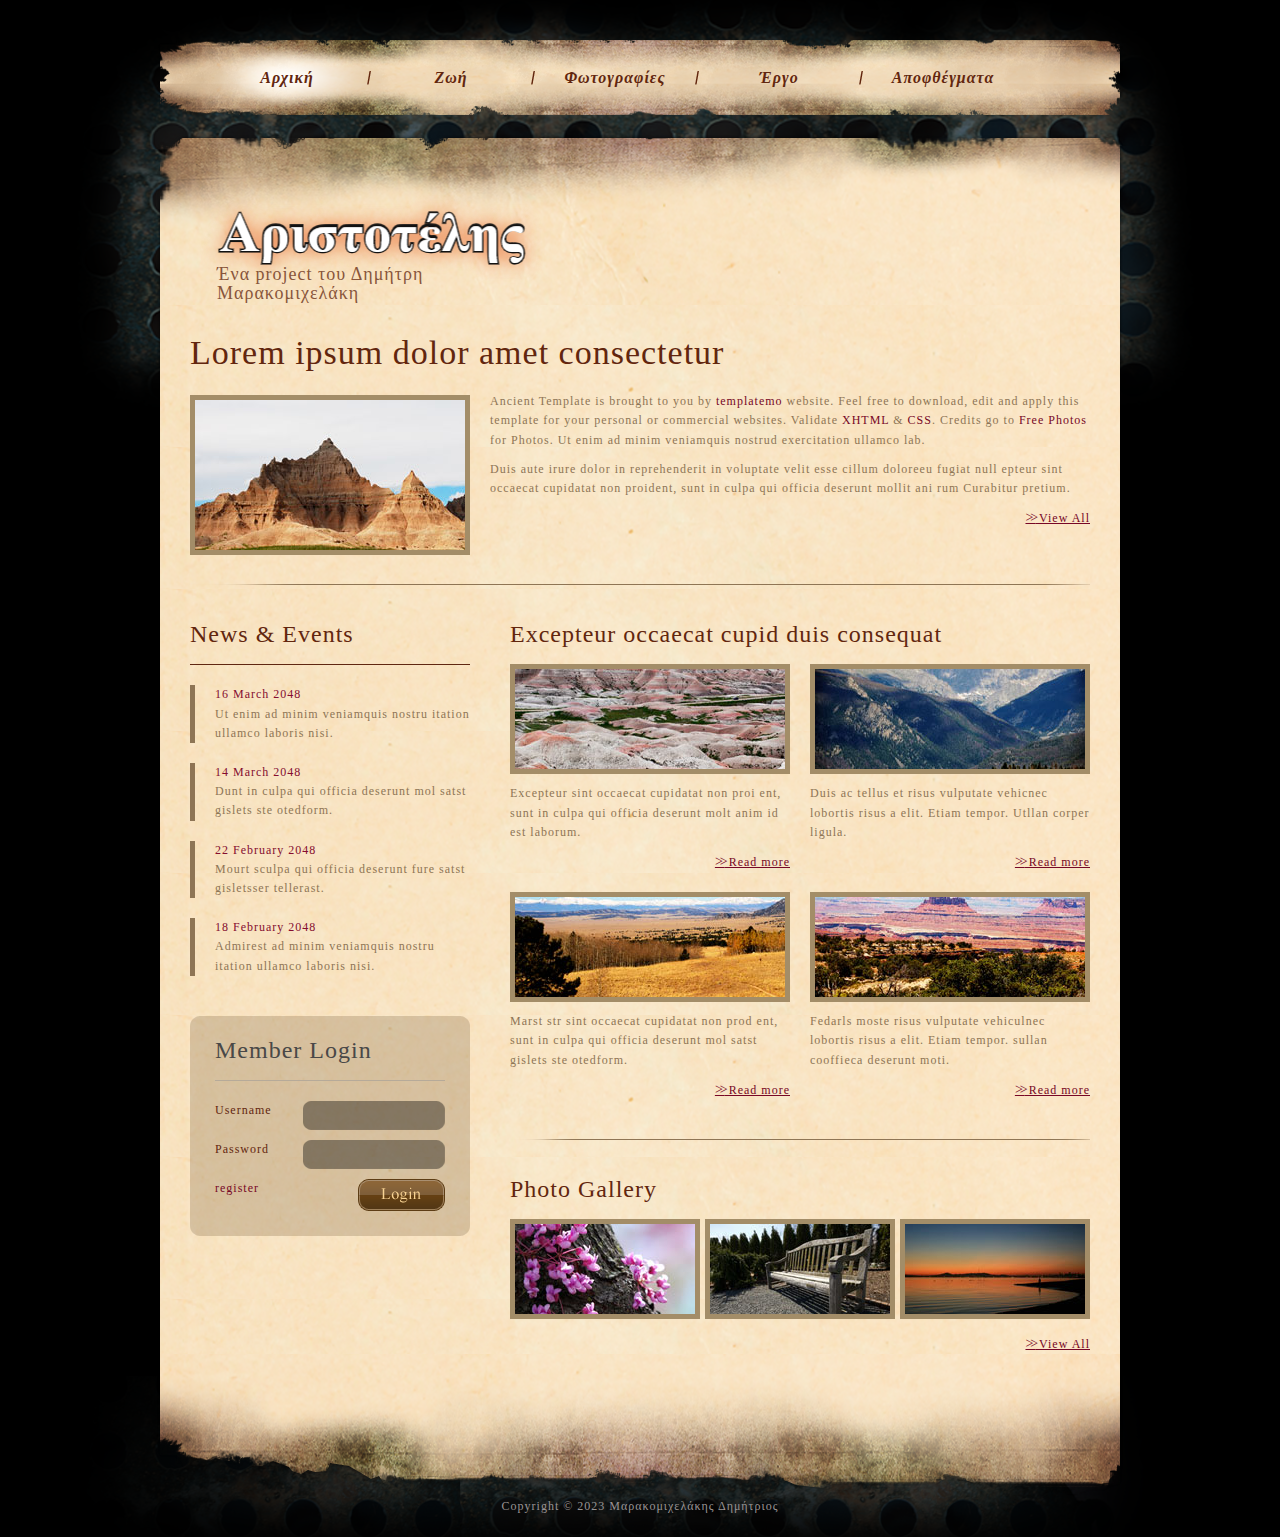
==== index.html @ 0a621448 "Files" ====
<!DOCTYPE html PUBLIC "-//W3C//DTD XHTML 1.0 Transitional//EN" "http://www.w3.org/TR/xhtml1/DTD/xhtml1-transitional.dtd">
<html xmlns="http://www.w3.org/1999/xhtml">
<head>
<meta http-equiv="Content-Type" content="text/html; charset=utf-8" />
<title>Αριστοτέλης - Ένα project από τον Δ. Μαρακομιχελάκη</title>
<meta name="keywords" content="" />
<meta name="description" content="" />
<link href="templatemo_style.css" rel="stylesheet" type="text/css" />

<script language="javascript" type="text/javascript">
function clearText(field)
{
    if (field.defaultValue == field.value) field.value = '';
    else if (field.value == '') field.value = field.defaultValue;
}
</script>

</head>
<body>

<div id="templatemo_wrapper">

	<span class="bg_top"></span>
    <span class="bg_bottom"></span>

	<div id="templatemo_menu">
        <ul>
          <li><a href="index.html" class="current">Αρχική</a></li>
          <li><a href="about.html">Ζωή</a></li>
          <li><a href="gallery.html">Φωτογραφίες</a></li>
          <li><a href="blog.html">Έργο</a></li>
          <li class="last"><a href="quotes.html">Αποφθέγματα</a></li>
        </ul>
	</div> <!-- end of menu -->
    
    <div id="templatemo_header">
		<div id="site_title"><h1><a href="#">Ένα project του Δημήτρη Μαρακομιχελάκη</a></h1></div>
	</div> <!-- end of header -->
    
    <div id="templatemo_main">
    	<div class="cbox_fw">
        	<h2>Lorem ipsum dolor amet consectetur</h2>
            <a href="#"><img src="images/templatemo_image_08.jpg" alt="image" class="image_frame image_fl" /></a>
           <p>Ancient Template is brought to you by <a href="#">templatemo</a> website. Feel free to download, edit and apply this template for your personal or commercial websites. Validate <a href="http://validator.w3.org/check?uri=referer" rel="nofollow">XHTML</a> &amp; <a href="http://jigsaw.w3.org/css-validator/check/referer" rel="nofollow">CSS</a>. Credits go to <a href="http://www.photovaco.com/" target="_blank">Free Photos</a> for Photos. Ut enim ad minim veniamquis nostrud exercitation ullamco lab.</p>
			<p>Duis aute irure dolor in reprehenderit in voluptate velit esse cillum doloreeu fugiat null
epteur sint occaecat cupidatat non proident, sunt in culpa qui officia deserunt mollit ani
rum Curabitur pretium.</p>
			<a href="#" class="more float_r"><span>&gt;&gt;</span> View All</a>
            <div class="cleaner"></div>
        </div>
        
        <div id="sidebar">
        
        	<div id="nne">
            
	        	<h3>News &amp; Events</h3>
                <ul class="nne_box">
                	<li><span>16 March 2048</span><a href="#">Ut enim ad minim veniamquis nostru itation ullamco laboris nisi.</a></li>
                    <li><span>14 March 2048</span><a href="#">Dunt in culpa qui officia deserunt mol satst gislets  ste otedform.</a></li>
                    <li><span>22 February 2048</span><a href="#">Mourt sculpa qui officia deserunt fure satst gisletsser tellerast.</a></li>
                    <li><span>18 February 2048</span><a href="#">Admirest ad minim veniamquis nostru itation ullamco laboris nisi.</a></li>	
                </ul>
                
			</div>
            
            <div id="member_login">
            
            	<h3>Member Login</h3>
                
            	<form action="#" method="post">
                
                 	<label>Username</label><input name="username" type="text" class="txt_field" id="name" title="name" value="" size="10" maxlength="30" />
                	<div class="cleaner h10"></div>
					<label>Password</label><input name="password" type="password" class="txt_field" id="password" title="password" value="" size="10" maxlength="30" />
<div class="cleaner h10"></div>
					<input type="submit" name="login" value="" alt="login" id="login" title="Search" class="sub_btn"  />
                    
                    <div><a href="#">register</a></div>
                    
                </form>
                
            </div>
        
        </div>
        
        <div id="content">
        	<div class="cbox_fws">
                <h3>Excepteur occaecat cupid duis consequat</h3>
                <div class="cbox_w280 float_l"> <a href="#"><img src="images/templatemo_image_04.jpg" alt="image" class="image_frame" /></a>
                  <p>Excepteur sint occaecat cupidatat non proi ent, sunt in culpa qui officia deserunt molt anim id est laborum.</p>
                    <a href="#" class="more float_r"><span>&gt;&gt;</span> Read more</a>
                    <div class="cleaner"></div>
                </div>
                <div class="cbox_w280 float_r"> <a href="#"><img src="images/templatemo_image_05.jpg" alt="image" class="image_frame" /></a>
                  <p>Duis ac tellus et risus vulputate vehicnec lobortis risus a elit. Etiam tempor. Utllan corper ligula.</p>
                    <a href="#" class="more float_r"><span>&gt;&gt;</span> Read more</a>
                    <div class="cleaner"></div>
                </div>
                <div class="cleaner"></div>
                <div class="cbox_w280 float_l"> <a href="#"><img src="images/templatemo_image_06.jpg" alt="image" class="image_frame" /></a>
                  <p>Marst str sint occaecat cupidatat non prod ent, sunt in culpa qui officia deserunt mol satst gislets  ste otedform.</p>
                    <a href="#" class="more float_r"><span>&gt;&gt;</span> Read more</a>
                    <div class="cleaner"></div>
                </div>
                <div class="cbox_w280 float_r"> <a href="#"><img src="images/templatemo_image_07.jpg" alt="image" class="image_frame" /></a>
                  <p>Fedarls moste risus vulputate vehiculnec lobortis risus a elit. Etiam tempor. sullan cooffieca deserunt moti.</p>
                    <a href="#" class="more float_r"><span>&gt;&gt;</span> Read more</a>
                    <div class="cleaner"></div>
                </div>
                <div class="cleaner"></div>
			</div>
            
            <div class="cbox_last">
            	<h3>Photo Gallery</h3>
                <ul class="photo_gallery">
                	<li><a href="#"><img src="images/templatemo_image_01.jpg" alt="Image 1" class="image_frame" /></a></li>
                    <li><a href="#"><img src="images/templatemo_image_02.jpg" alt="Image 2" class="image_frame" /></a></li>
                    <li class="rmp"><a href="#"><img src="images/templatemo_image_03.jpg" alt="Image 3" class="image_frame" /></a></li>
                </ul>
                <div class="cleaner"></div>
                <p><a href="#" class="more float_r"><span>&gt;&gt;</span> View All</a></p>
                
            </div>
            
        </div>
        
        <div class="cleaner"></div>
    </div> <!-- end of main -->
    <div id="templatemo_main_bottom"></div>
    
    <div id="templatemo_footer">
        Copyright © 2023 <a href="#">Μαρακομιχελάκης Δημήτριος</a> <!-- Credit: www.templatemo.com -->
        
        <div class="cleaner"></div>
    </div>

</div> <!-- end of wrapper -->








</body>
</html>
---- templatemo_style.css ----
body {
	margin: 0;
	padding: 0;
	color: #8e7555;
	font-family: Georgia, "Times New Roman", Times, serif;
	font-size: 12px;
	line-height: 1.6em; 
	letter-spacing: 1px;
	background-color: #000000;
}

a, a:link, a:visited { color: #770726; font-weight: normal; text-decoration: none }
a:hover { color: #660; text-decoration: underline; }

a.more { display: block; color: #770726; text-align: center; text-decoration: underline }
a.more span { font-size: 14px; letter-spacing: -3px; }
a.more:hover { color: #660; text-decoration: none }


p { margin: 0 0 10px 0; padding: 0; }
img { border: none; }
blockquote { font-style: italic; margin: 0 0 0 10px;}
cite { font-weight: bold; color: #c63a03; }
cite a, cite a:link, cite a:visited  { font-weight: bold; color:#c63a03; }
cite span { font-weight: 400; color: #8e7555; }
em { color: #c63a03; }

h1, h2, h3, h4, h5, h6 { color: #62260e; font-weight: normal; }
h1 { font-size: 48px; margin: 0 0 30px; padding: 5px 0 }
h2 { font-size: 34px; margin: 0 0 25px; padding: 5px 0; }
h3 { font-size: 24px; margin: 0 0 20px; padding: 0; }
h4 { font-size: 20px; margin: 0 0 15px; padding: 0; }
h5 { font-size: 16px; margin: 0 0 10px; padding: 0;  }
h6 { font-size: 12px; margin: 0 0 5px; padding: 0; }

.cleaner { clear: both }
.h10 { height: 10px }
.h20 { height: 20px }
.h30 { height: 30px }
.h40 { height: 40px }
.h50 { height: 50px }
.h60 { height: 60px }

.float_l { float: left }
.float_r { float: right }

.image_frame { display: inline-block; border: 5px solid #a38d68 }
.image_fl { float: left; margin: 3px 20px 10px 0 }
.image_fr { float: right; margin: 3px 0 0 20px }

.tmo_list { list-style: disc; padding: 0 0 0 15px }
.tmo_list li { color:#c63a03; margin-bottom: 8px }
.tmo_list li a { color: #c63a03; font-weight: normal; text-decoration: none }
.tmo_list li a:hover { text-decoration: underline }

.link_list { list-style: none; padding: 0}
.link_list li { color:#c63a03; margin-bottom: 8px; border-bottom: 1px dashed #726e6e}
.link_list li a { color: #c63a03; font-weight: normal; text-decoration: none;  }
.link_list li a:hover { text-decoration: underline }

#templatemo_wrapper {
	position: relative;
	width: 966px;
	margin: 0 auto;
}
.bg_top { position: absolute; top: 0; left: -120px; width: 1200px; height: 570px; background: url(images/templatemo_bg_top.png) no-repeat; z-index: -1000 }

.bg_bottom { position: absolute; bottom: 0; left: -120px; width: 1200px; height: 270px; background: url(images/templatemo_bg_bottom.png) no-repeat; z-index: -1200 }

/* menu */

#templatemo_menu {
	float: right;
	width: 966px;
	height: 75px;
	margin-top: 40px;
	margin-bottom: 20px;
	background: url(images/templatemo_menu.png) no-repeat
}

#templatemo_menu ul {
	margin: 0;
	padding: 0 50px;
	list-style: none;
}

#templatemo_menu ul li {
	padding: 0;
	margin: 0;
	display: block;
	float: left;
	width: 164px;
	height: 75px;
	background: url(images/templatemo_menu_divider.png) center right no-repeat
}

#templatemo_menu ul li a {
	float: left;
	display: block;
	width: 160px;
	height: 75px;
	line-height: 75px;
	padding-right: 4px;
	font-size: 16px;
	font-style: italic;
	color: #62260e;
	text-align: center;
	text-decoration: none;
	font-weight: 700;
	outline: none;
	border: none;
	
}

#templatemo_menu ul li a:hover, #templatemo_menu ul .current {
	background: url(images/templatemo_menu_hover.png) center center no-repeat
}

#templatemo_menu .last { background: none }

/* header */
#templatemo_header {
	clear: both;
	width: 966px;
	height: 170px;
	background: url(images/templatemo_header.png) no-repeat center top
}

#site_title { float: left; width: 400px; margin: 60px 0 0 40px; }
#site_title h1 { margin: 0; padding: 0 }
#site_title h1 a { display: block; width: 334px; padding: 70px 0 0 20px;  background: url(images/Aristotelis.png) no-repeat center; font-size: 18px; color: #88553a; }

#social { float: right; margin: 60px 40px 0 0 }
#social a { float: left; margin-left: 10px } 

#templatemo_main {
	width: 900px;
	padding: 33px 33px 0;
	background: url(images/templatemo_main.png) repeat-y
}

#templatemo_main_bottom {
	width: 966px;
	height: 143px;
	background: url(images/templatemo_main_bottom.png) no-repeat
}

#sidebar { 
	float: left;
	width: 280px;
}

#content {
	float: right;
	width: 580px;
}

.cbox_fw {
	clear: both;
	padding-bottom: 20px;
	margin-bottom: 40px;
	background: url(images/templatemo_hr2.png) no-repeat bottom center
}

.cbox_fws {
	clear: both;
	padding-bottom: 20px;
	margin-bottom: 40px;
	background: url(images/templatemo_hr1.png) no-repeat bottom center
}

.cbox_last {
	padding: 0; margin: 0; background: none;
}

.cbox_w280 { width: 280px; margin-bottom: 20px; }
.cbox_w280 img { margin-bottom: 10px }

#nne {
	margin-bottom: 40px;
}
#nne h3 { padding-bottom: 20px; border-bottom: 1px solid #5f2712 }

ul.nne_box { padding: 0; margin: 0; list-style: none }
ul.nne_box li { border-left: 5px solid #8e7555; padding: 0 0 0 20px; margin: 0 0 20px 0 }
ul.nne_box li span { display: block; color: #850d2f; }
ul.nne_box li a { color: #8e7555 }

ul.photo_gallery { padding: 0; margin: 0; list-style: none }
ul.photo_gallery li { padding: 0; margin: 0 5px 15px 0; display: block; float: left; }
ul.photo_gallery .rmp { margin: 0 0 15px }

#contact_form {  padding: 0; }
#contact_form form { margin: 0px; padding: 0px; }

#contact_form form .input_field { color: #000; width: 400px; padding: 5px; background: #FFF; border: 1px solid #960; }
#contact_form form label { display: block; width: 100px; margin-top: 15px; margin-bottom: 3px; font-size: 14px; }

#contact_form form textarea { font-family: Arial, Helvetica, sans-serif; color: #000; width: 400px;  height: 200px; padding: 5px; background: #FFF; border: 1px solid #960; }
#contact_form form .submit_btn { color: #420; padding: 7px 14px; margin: 10px; margin-left: 60px; background: #DA7; border: 1px solid #960; }

#member_login {
	width: 230px;
	height: 170px;
	padding: 25px;
	background: url(images/templatemo_login.png)
}

#member_login h3 {
	color: #494847;
	padding-bottom: 20px;
	margin-bottom: 20px;
	border-bottom: 1px solid #b6aa99;
}

#member_login form {
	margin: 0;
	padding: 0;
}

#member_login label {
	float: left;
	width: 80px;
	color: #62260e;
}

#member_login .txt_field {
	float: right;
	display: block;
	height: 29px;
	width: 132px;
	color: #000;
	font-size: 12px;
	padding: 0 5px;
	font-variant: normal;
	line-height: normal;
	background: none;
	border: none;	
	line-height: 30px;
	background: url(images/templatemo_txtfield.png) no-repeat 
}
#member_login .sub_btn {
	float: right;
	display: block;
 	height: 32px;
	width: 87px;
	cursor: pointer;
	font-size: 12px;
	text-align: center;
	vertical-align: bottom;
	white-space: pre;
	color: #000;
	border: none;
	background: url(images/templatemo_login_btn.png)
}

/* footer */
#templatemo_footer{
	clear: both;
	width: 900px;
	padding: 0 33px 20px;	
	color: #999494;
	text-align: center;
}

#templatemo_footer a { 
	color: #999494;
}
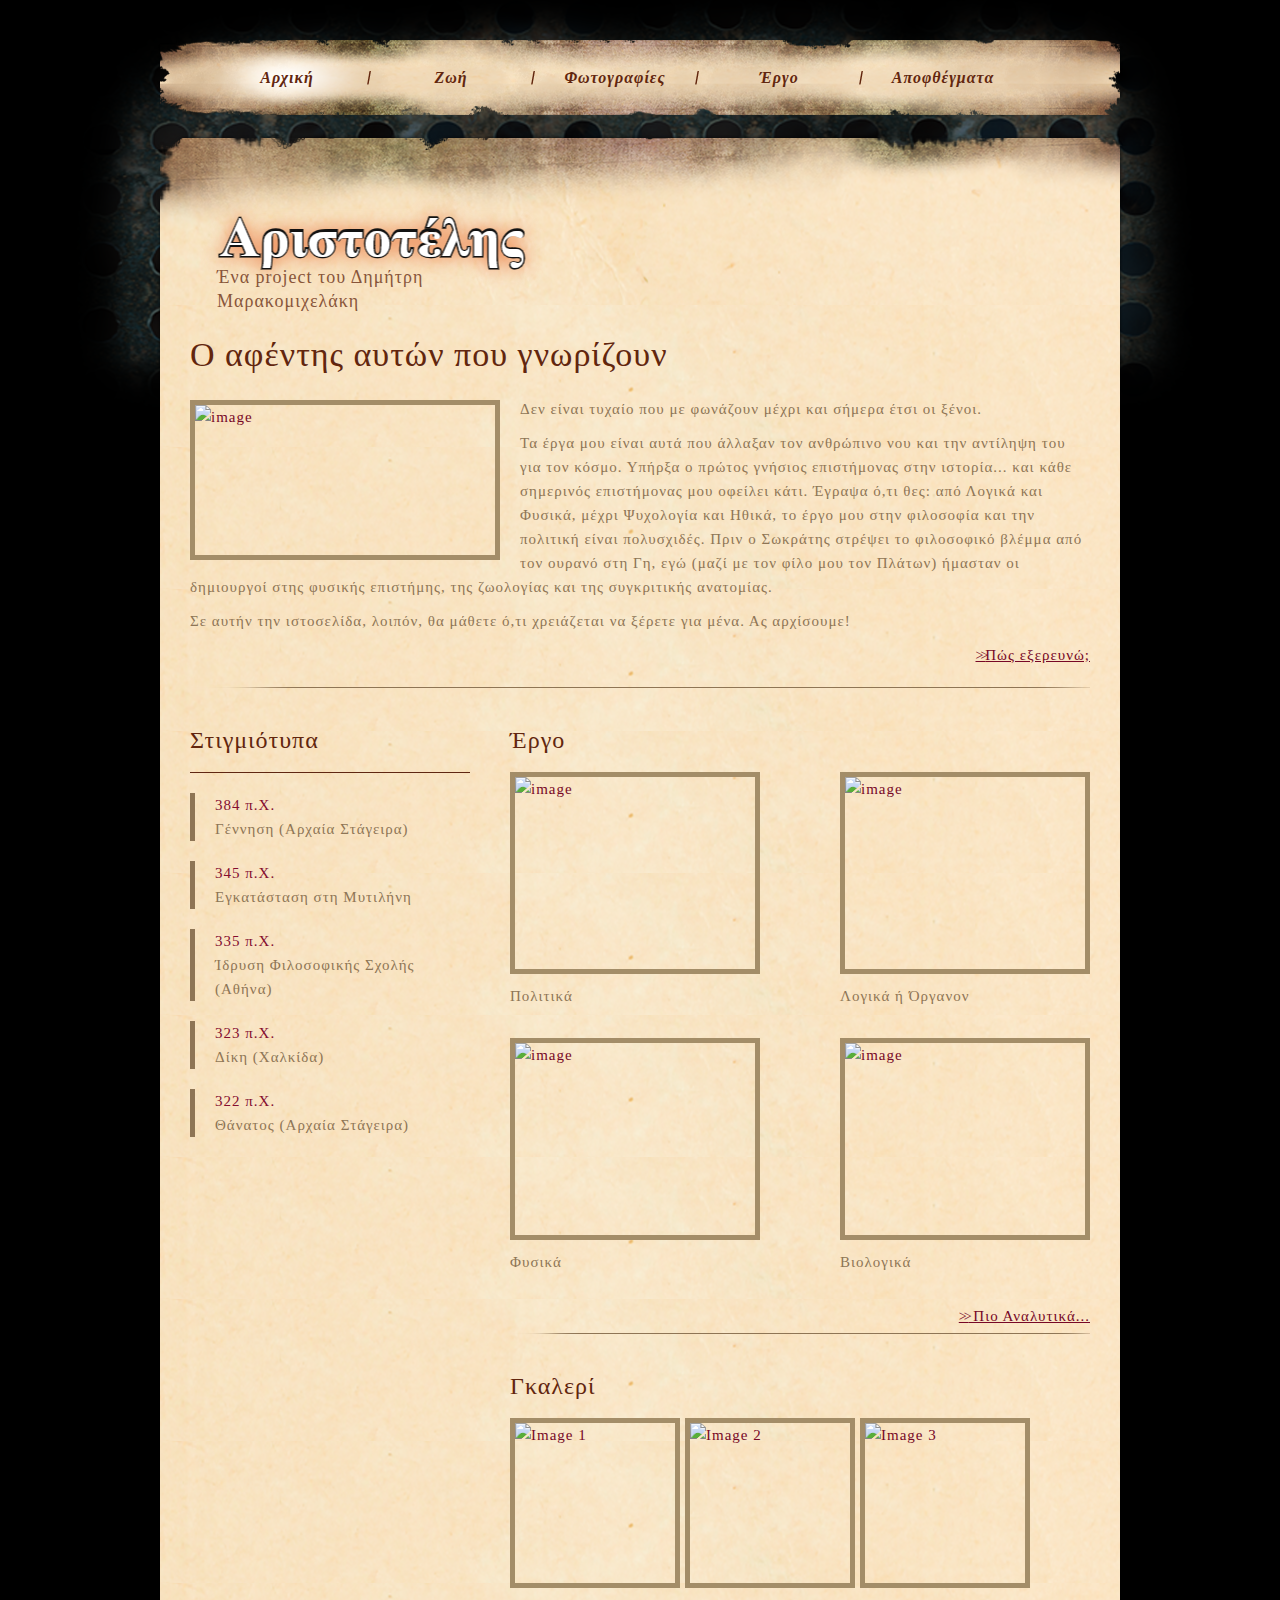
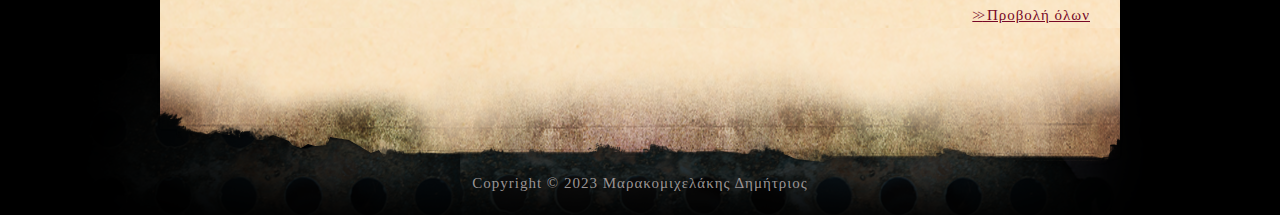
==== commit f65f9232: "Add content" ====
--- a/index.html
+++ b/index.html
@@ -39,13 +39,18 @@
     
     <div id="templatemo_main">
     	<div class="cbox_fw">
-        	<h2>Lorem ipsum dolor amet consectetur</h2>
-            <a href="#"><img src="images/templatemo_image_08.jpg" alt="image" class="image_frame image_fl" /></a>
-           <p>Ancient Template is brought to you by <a href="#">templatemo</a> website. Feel free to download, edit and apply this template for your personal or commercial websites. Validate <a href="http://validator.w3.org/check?uri=referer" rel="nofollow">XHTML</a> &amp; <a href="http://jigsaw.w3.org/css-validator/check/referer" rel="nofollow">CSS</a>. Credits go to <a href="http://www.photovaco.com/" target="_blank">Free Photos</a> for Photos. Ut enim ad minim veniamquis nostrud exercitation ullamco lab.</p>
-			<p>Duis aute irure dolor in reprehenderit in voluptate velit esse cillum doloreeu fugiat null
-epteur sint occaecat cupidatat non proident, sunt in culpa qui officia deserunt mollit ani
-rum Curabitur pretium.</p>
-			<a href="#" class="more float_r"><span>&gt;&gt;</span> View All</a>
+        	<h2>Ο αφέντης αυτών που γνωρίζουν</h2>
+            <a href="#"><img src="https://todayinsci.com/A/Aristotle/Aristotle300px.jpg" alt="image" class="image_frame image_fl" /></a>
+           <p>Δεν είναι τυχαίο που με φωνάζουν μέχρι και σήμερα έτσι οι ξένοι. </p>
+			<p>
+                Τα έργα μου είναι αυτά που άλλαξαν τον ανθρώπινο νου και την αντίληψη του για τον κόσμο.
+                Υπήρξα ο πρώτος γνήσιος επιστήμονας στην ιστορία... και κάθε σημερινός επιστήμονας μου οφείλει κάτι.
+                Έγραψα ό,τι θες: από Λογικά και Φυσικά, μέχρι Ψυχολογία και Ηθικά, το έργο μου στην φιλοσοφία και την πολιτική
+                είναι πολυσχιδές. Πριν ο Σωκράτης στρέψει το φιλοσοφικό βλέμμα από τον ουρανό στη Γη, εγώ (μαζί με τον φίλο μου τον Πλάτων) ήμασταν
+                οι δημιουργοί στης φυσικής επιστήμης, της ζωολογίας και της συγκριτικής ανατομίας.
+            </p>
+            <p>Σε αυτήν την ιστοσελίδα, λοιπόν, θα μάθετε ό,τι χρειάζεται να ξέρετε για μένα. Ας αρχίσουμε!</p>
+			<a id="Explore" style="cursor: pointer;" class="more float_r"><span>&gt;&gt;</span>Πώς εξερευνώ;</a>
             <div class="cleaner"></div>
         </div>
         
@@ -53,72 +58,53 @@
         
         	<div id="nne">
             
-	        	<h3>News &amp; Events</h3>
+	        	<h3>Στιγμιότυπα</h3>
                 <ul class="nne_box">
-                	<li><span>16 March 2048</span><a href="#">Ut enim ad minim veniamquis nostru itation ullamco laboris nisi.</a></li>
-                    <li><span>14 March 2048</span><a href="#">Dunt in culpa qui officia deserunt mol satst gislets  ste otedform.</a></li>
-                    <li><span>22 February 2048</span><a href="#">Mourt sculpa qui officia deserunt fure satst gisletsser tellerast.</a></li>
-                    <li><span>18 February 2048</span><a href="#">Admirest ad minim veniamquis nostru itation ullamco laboris nisi.</a></li>	
+                	<li><span>384 π.Χ.</span><a href="">Γέννηση (Αρχαία Στάγειρα)</a></li>
+                	<li><span>345 π.Χ.</span><a href="">Εγκατάσταση στη Μυτιλήνη</a></li>
+                	<li><span>335 π.Χ.</span><a href="">Ίδρυση Φιλοσοφικής Σχολής (Αθήνα)</a></li>
+                	<li><span>323 π.Χ.</span><a href="">Δίκη (Χαλκίδα)</a></li>
+                	<li><span>322 π.Χ.</span><a href="">Θάνατος (Αρχαία Στάγειρα)</a></li>
                 </ul>
                 
 			</div>
             
-            <div id="member_login">
-            
-            	<h3>Member Login</h3>
-                
-            	<form action="#" method="post">
-                
-                 	<label>Username</label><input name="username" type="text" class="txt_field" id="name" title="name" value="" size="10" maxlength="30" />
-                	<div class="cleaner h10"></div>
-					<label>Password</label><input name="password" type="password" class="txt_field" id="password" title="password" value="" size="10" maxlength="30" />
-<div class="cleaner h10"></div>
-					<input type="submit" name="login" value="" alt="login" id="login" title="Search" class="sub_btn"  />
-                    
-                    <div><a href="#">register</a></div>
-                    
-                </form>
-                
-            </div>
         
         </div>
         
         <div id="content">
         	<div class="cbox_fws">
-                <h3>Excepteur occaecat cupid duis consequat</h3>
-                <div class="cbox_w280 float_l"> <a href="#"><img src="images/templatemo_image_04.jpg" alt="image" class="image_frame" /></a>
-                  <p>Excepteur sint occaecat cupidatat non proi ent, sunt in culpa qui officia deserunt molt anim id est laborum.</p>
-                    <a href="#" class="more float_r"><span>&gt;&gt;</span> Read more</a>
+                <h3>Έργο</h3>
+                <div class="cbox_w280 float_l"> <a href=""><img src="https://a.scdn.gr/images/sku_main_images/000134/134571/20200219112117_politika_i_ii.jpeg" alt="image" class="image_frame" /></a>
+                  <p>Πολιτικά</p>
                     <div class="cleaner"></div>
                 </div>
-                <div class="cbox_w280 float_r"> <a href="#"><img src="images/templatemo_image_05.jpg" alt="image" class="image_frame" /></a>
-                  <p>Duis ac tellus et risus vulputate vehicnec lobortis risus a elit. Etiam tempor. Utllan corper ligula.</p>
-                    <a href="#" class="more float_r"><span>&gt;&gt;</span> Read more</a>
+                <div class="cbox_w280 float_r"> <a href=""><img src="https://www.politeianet.gr/components/com_virtuemart/shop_image/product/e926487b-9205-4d03-8e75-de28628bce5e.jpg" alt="image" class="image_frame" /></a>
+                  <p>Λογικά ή Όργανον</p>
                     <div class="cleaner"></div>
                 </div>
                 <div class="cleaner"></div>
-                <div class="cbox_w280 float_l"> <a href="#"><img src="images/templatemo_image_06.jpg" alt="image" class="image_frame" /></a>
-                  <p>Marst str sint occaecat cupidatat non prod ent, sunt in culpa qui officia deserunt mol satst gislets  ste otedform.</p>
-                    <a href="#" class="more float_r"><span>&gt;&gt;</span> Read more</a>
+                <div class="cbox_w280 float_l"> <a href=""><img src="https://www.openbook.gr/wp-content/uploads/2019/08/mikra_fysika.jpg" alt="image" class="image_frame" /></a>
+                  <p>Φυσικά</p>
                     <div class="cleaner"></div>
                 </div>
-                <div class="cbox_w280 float_r"> <a href="#"><img src="images/templatemo_image_07.jpg" alt="image" class="image_frame" /></a>
-                  <p>Fedarls moste risus vulputate vehiculnec lobortis risus a elit. Etiam tempor. sullan cooffieca deserunt moti.</p>
-                    <a href="#" class="more float_r"><span>&gt;&gt;</span> Read more</a>
+                <div class="cbox_w280 float_r"> <a href=""><img src="https://www.kaktos.gr/pub/media/catalog/product/cache/51c82b3599e98e7b2114269cd22fbfbc/1/-/1---panta-35_1.jpg" alt="image" class="image_frame" /></a>
+                  <p>Βιολογικά</p>
                     <div class="cleaner"></div>
                 </div>
                 <div class="cleaner"></div>
+                <p><a href="blog.html" class="more float_r"><span>&gt;&gt;</span> Πιο Αναλυτικά...</a></p>
 			</div>
             
             <div class="cbox_last">
-            	<h3>Photo Gallery</h3>
+            	<h3>Γκαλερί</h3>
                 <ul class="photo_gallery">
-                	<li><a href="#"><img src="images/templatemo_image_01.jpg" alt="Image 1" class="image_frame" /></a></li>
-                    <li><a href="#"><img src="images/templatemo_image_02.jpg" alt="Image 2" class="image_frame" /></a></li>
-                    <li class="rmp"><a href="#"><img src="images/templatemo_image_03.jpg" alt="Image 3" class="image_frame" /></a></li>
+                	<li><a href=""><img src="https://studiousguy.com/wp-content/uploads/2021/11/aristotle.jpg" alt="Image 1" class="image_frame" /></a></li>
+                    <li><a href=""><img src="https://www.learnreligions.com/thmb/LAdFmQO-8P1--6xOMxaFsdJzvCI=/1500x0/filters:no_upscale():max_bytes(150000):strip_icc()/aristotle-172411889-58cb14cd3df78c3c4f365924.jpg" alt="Image 2" class="image_frame" /></a></li>
+                    <li class="rmp"><a href=""><img src="https://www.embrc.eu/sites/default/files/2021-01/Aristotle.png" alt="Image 3" class="image_frame" /></a></li>
                 </ul>
                 <div class="cleaner"></div>
-                <p><a href="#" class="more float_r"><span>&gt;&gt;</span> View All</a></p>
+                <p><a href="gallery.html" class="more float_r"><span>&gt;&gt;</span> Προβολή όλων</a></p>
                 
             </div>
             
@@ -137,7 +123,14 @@
 </div> <!-- end of wrapper -->
 
 
+<script>
+    var expl = document.getElementById("Explore");
+    expl.addEventListener("click", popUp);
 
+function popUp() {
+  alert("- Μεταβείτε στις υποσελίδες μέσω της μπάρας στο πάνω μέρος της οθόνης (Ζωή/Φωτογραφίες/Έργο/Αποφθέγματα)\n- Πατήστε 'Αρχική' για να επιστρέψετε στην αρχική σελίδα.\nΑς ξεκινήσουμε!\n~Αριστοτέλης")
+}
+</script>
 
 
 
--- a/templatemo_style.css
+++ b/templatemo_style.css
@@ -4,7 +4,7 @@
 	padding: 0;
 	color: #8e7555;
 	font-family: Georgia, "Times New Roman", Times, serif;
-	font-size: 12px;
+	font-size: 15px;
 	line-height: 1.6em; 
 	letter-spacing: 1px;
 	background-color: #000000;
@@ -163,6 +163,8 @@
 	background: url(images/templatemo_hr2.png) no-repeat bottom center
 }
 
+.cbox_fw img {width: 20em; height: 10em;}
+
 .cbox_fws {
 	clear: both;
 	padding-bottom: 20px;
@@ -174,8 +176,8 @@
 	padding: 0; margin: 0; background: none;
 }
 
-.cbox_w280 { width: 280px; margin-bottom: 20px; }
-.cbox_w280 img { margin-bottom: 10px }
+.cbox_w280 { margin-bottom: 20px; }
+.cbox_w280 img { margin-bottom: 10px; width: 15rem; height: 12rem; }
 
 #nne {
 	margin-bottom: 40px;
@@ -188,7 +190,8 @@
 ul.nne_box li a { color: #8e7555 }
 
 ul.photo_gallery { padding: 0; margin: 0; list-style: none }
-ul.photo_gallery li { padding: 0; margin: 0 5px 15px 0; display: block; float: left; }
+ul.photo_gallery li { padding: 0; margin: 0 5px 15px 0; display: block; float: left;}
+ul.photo_gallery img {width: 10rem; height:10rem;}
 ul.photo_gallery .rmp { margin: 0 0 15px }
 
 #contact_form {  padding: 0; }
@@ -266,4 +269,108 @@
 
 #templatemo_footer a { 
 	color: #999494;
-}+}
+
+
+/* Quotes Carousel */
+
+.container {
+	display: flex;
+	position: relative;
+	flex-direction: flex-row;
+	height: 50vh;
+	width: 33.333333vw;
+	border: 1px solid black;
+	box-shadow: 5px 5px black;
+	margin: auto;
+	margin-top: 20vh;
+	padding: 16px 32px;
+	overflow: hidden;
+	border-radius: 4px;
+}
+
+.quote_container {
+	display: block;
+	margin: auto;
+	margin-right: 50vw;
+	min-width: 33.33333vw;
+	overflow: hidden;
+	position: relative;
+	left: 0vw;
+	animation-name: carrousel;
+	animation-duration: 35s;
+	animation-timing-function: ease-in-out;
+	animation-iteration-count: infinite;
+}
+
+.quote {
+	display: block;
+	text-align: center;
+	margin: auto;
+	margin-bottom: 30px;
+}
+
+.author {
+	display: block;
+	text-align: center;
+	margin: auto;
+}
+
+.quote, .author {font-size: 1.5em;}
+
+@keyframes carrousel {
+	0% {
+		left: 0vw;
+		opacity: 1;
+	}
+
+	20% {
+		left: 0vw;
+		opacity: 1;
+	}
+
+	25% {
+		left: -83vw;
+		opacity: 1;
+	}
+
+	45% {
+		left: -83vw;
+		opacity: 1;
+	}
+
+	50% {
+		left: -166vw;
+		opacity: 1;
+	}
+
+	70% {
+		left: -166vw;
+		opacity: 1;
+	}
+
+	75% {
+		left: -250vw;
+		opacity: 1;
+	}
+
+	95% {
+		left: -250vw;
+		opacity: 1;
+	}
+
+	97% {
+		left: -330vw;
+		opacity: 0;
+	}
+
+	97.5% {
+		left: 83vw;
+		opacity: 0;
+	}
+
+	100% {
+		left: 0vw;
+		opacity: 1;
+	}
+}
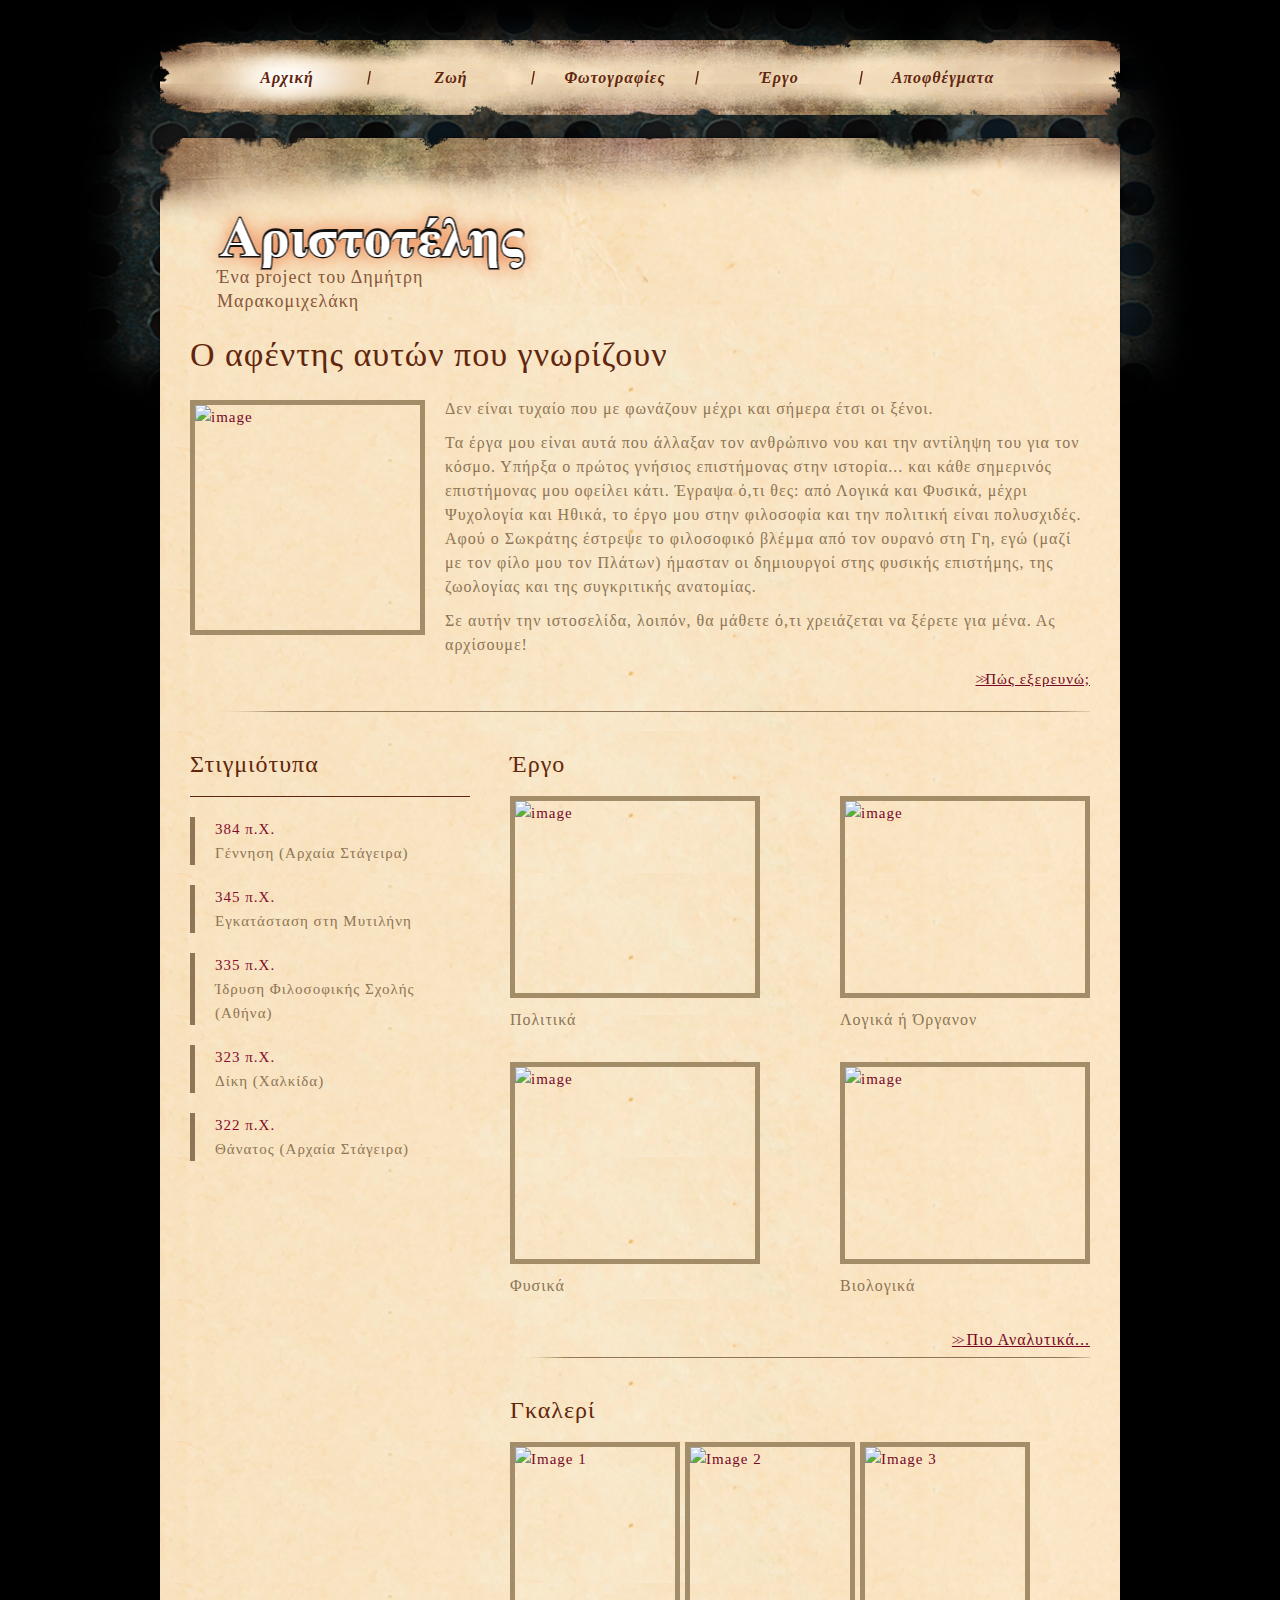
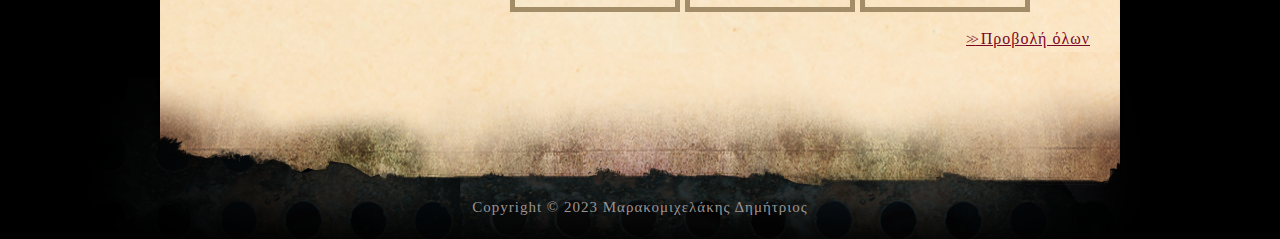
==== commit b1d57623: ""Bug" Fixes" ====
--- a/index.html
+++ b/index.html
@@ -7,13 +7,6 @@
 <meta name="description" content="" />
 <link href="templatemo_style.css" rel="stylesheet" type="text/css" />
 
-<script language="javascript" type="text/javascript">
-function clearText(field)
-{
-    if (field.defaultValue == field.value) field.value = '';
-    else if (field.value == '') field.value = field.defaultValue;
-}
-</script>
 
 </head>
 <body>
@@ -40,13 +33,13 @@
     <div id="templatemo_main">
     	<div class="cbox_fw">
         	<h2>Ο αφέντης αυτών που γνωρίζουν</h2>
-            <a href="#"><img src="https://todayinsci.com/A/Aristotle/Aristotle300px.jpg" alt="image" class="image_frame image_fl" /></a>
+            <a href=""><img src="https://todayinsci.com/A/Aristotle/Aristotle300px.jpg" alt="image" class="image_frame image_fl" style="width: 15em;height: 15em" /></a>
            <p>Δεν είναι τυχαίο που με φωνάζουν μέχρι και σήμερα έτσι οι ξένοι. </p>
 			<p>
                 Τα έργα μου είναι αυτά που άλλαξαν τον ανθρώπινο νου και την αντίληψη του για τον κόσμο.
                 Υπήρξα ο πρώτος γνήσιος επιστήμονας στην ιστορία... και κάθε σημερινός επιστήμονας μου οφείλει κάτι.
                 Έγραψα ό,τι θες: από Λογικά και Φυσικά, μέχρι Ψυχολογία και Ηθικά, το έργο μου στην φιλοσοφία και την πολιτική
-                είναι πολυσχιδές. Πριν ο Σωκράτης στρέψει το φιλοσοφικό βλέμμα από τον ουρανό στη Γη, εγώ (μαζί με τον φίλο μου τον Πλάτων) ήμασταν
+                είναι πολυσχιδές. Αφού ο Σωκράτης έστρεψε το φιλοσοφικό βλέμμα από τον ουρανό στη Γη, εγώ (μαζί με τον φίλο μου τον Πλάτων) ήμασταν
                 οι δημιουργοί στης φυσικής επιστήμης, της ζωολογίας και της συγκριτικής ανατομίας.
             </p>
             <p>Σε αυτήν την ιστοσελίδα, λοιπόν, θα μάθετε ό,τι χρειάζεται να ξέρετε για μένα. Ας αρχίσουμε!</p>
--- a/templatemo_style.css
+++ b/templatemo_style.css
@@ -8,6 +8,7 @@
 	line-height: 1.6em; 
 	letter-spacing: 1px;
 	background-color: #000000;
+	width: 100%;
 }
 
 a, a:link, a:visited { color: #770726; font-weight: normal; text-decoration: none }
@@ -18,7 +19,7 @@
 a.more:hover { color: #660; text-decoration: none }
 
 
-p { margin: 0 0 10px 0; padding: 0; }
+p { margin: 0 0 10px 0; padding: 0; font-size: 16px; }
 img { border: none; }
 blockquote { font-style: italic; margin: 0 0 0 10px;}
 cite { font-weight: bold; color: #c63a03; }
